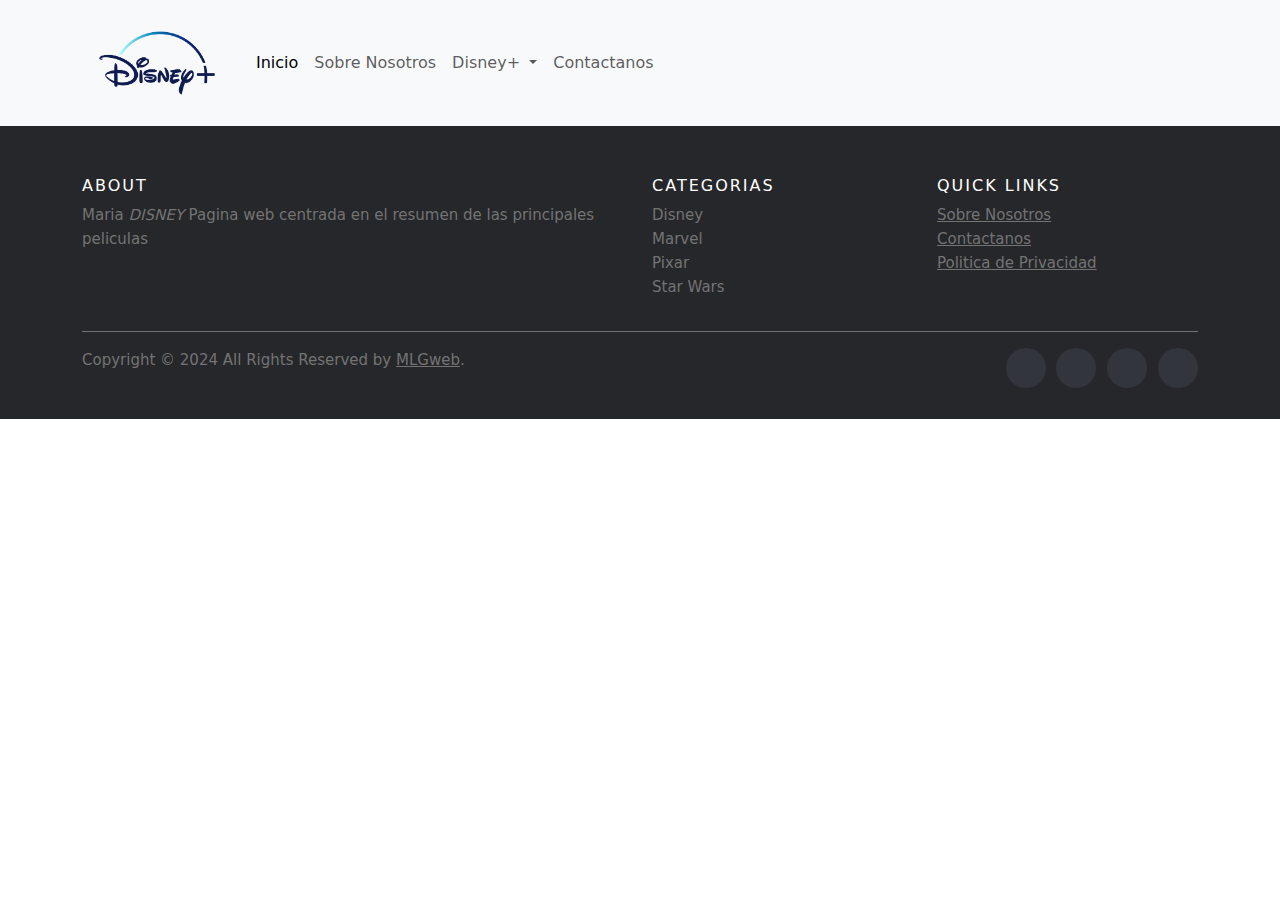
==== index.html @ 1a85b4e0 "actualizacion nav" ====
<!DOCTYPE html>
<html lang="en">

<head>
  <meta charset="UTF-8">
  <meta name="viewport" content="width=device-width, initial-scale=1.0">
  <link rel="stylesheet" href="https://cdn.jsdelivr.net/npm/bootstrap@5.3.2/dist/css/bootstrap.min.css">
  <script src="https://cdn.jsdelivr.net/npm/bootstrap@5.3.2/dist/js/bootstrap.bundle.min.js"></script>

  <link rel="stylesheet" href="css\style.css">
  <link rel="stylesheet" href="css/pagina1.css">
  <link rel="shortcut icon" href="img/logodisney.png" type="image/x-icon">
  <script src="js/style.js"></script>
  <title>Disney +</title>
</head>

<body>
  <!--  -->
  <nav class="navbar navbar-expand-lg bg-body-tertiary">
    <div class="container">
      <a class="navbar-brand" href="index.html"><img src="img/logodisney.png" class="logo"></a>
      <button class="navbar-toggler" type="button" data-bs-toggle="collapse" data-bs-target="#navbarSupportedContent"
        aria-controls="navbarSupportedContent" aria-expanded="false" aria-label="Toggle navigation">
        <span class="navbar-toggler-icon"></span>
      </button>
      <div class="collapse navbar-collapse" id="navbarSupportedContent">
        <ul class="navbar-nav me-auto mb-2 mb-lg-0">
          <li class="nav-item">
            <a class="nav-link active" aria-current="page" href="index.html">Inicio</a>
          </li>
          <li class="nav-item">
            <a class="nav-link" href="aboutus.html">Sobre Nosotros</a>
          </li>
          <li class="nav-item dropdown">
            <a class="nav-link dropdown-toggle" href="" role="button" data-bs-toggle="dropdown" aria-expanded="false">
              Disney+
            </a>
            <ul class="dropdown-menu">
              <li><a class="dropdown-item" href="disney.html">Disney</a></li>
              <li><a class="dropdown-item" href="marvel.html">Marvel</a></li>
              <li><a class="dropdown-item" href="pixar.html">Pixar</a></li>
              <li><a class="dropdown-item" href="sw.html">Star Wars</a></li>
            </ul>
          </li>
          <li class="nav-item">
            <a class="nav-link" href="contactus.html">Contactanos</a>
          </li>
        </ul>
      </div>
    </div>
  </nav>
  <!-- Disney -->

  <!-- Site footer -->
  <footer class="site-footer">
    <div class="container">
      <div class="row">
        <div class="col-sm-12 col-md-6">
          <h6>About</h6>
          <p class="text-justify">Maria <i>DISNEY</i> Pagina web centrada en el resumen de las principales peliculas</p>
        </div>

        <div class="col-xs-6 col-md-3">
          <h6>Categorias</h6>
          <ul class="footer-links">
            <li><a class="dropdown-item" href="disney.html">Disney</a></li>
            <li><a class="dropdown-item" href="marvel.html">Marvel</a></li>
            <li><a class="dropdown-item" href="pixar">Pixar</a></li>
            <li><a class="dropdown-item" href="sw.html">Star Wars</a></li>
          </ul>
        </div>
        <div class="col-xs-6 col-md-3">
          <h6>Quick Links</h6>
          <ul class="footer-links">
            <li><a href="aboutus.html">Sobre Nosotros</a></li>
            <li><a href="contactus.html">Contactanos</a></li>
            <li><a href="politicprivacy.html">Politica de Privacidad</a></li>
          </ul>
        </div>
      </div>
      <hr>
    </div>
    <div class="container">
      <div class="row">
        <div class="col-md-8 col-sm-6 col-xs-12">
          <p class="copyright-text">Copyright &copy; 2024 All Rights Reserved by
            <a href="#">MLGweb</a>.
          </p>
        </div>

        <div class="col-md-4 col-sm-6 col-xs-12">
          <ul class="social-icons">
            <li><a class="facebook" href="#"><i class="fa fa-facebook"></i></a></li>
            <li><a class="twitter" href="#"><i class="fa fa-twitter"></i></a></li>
            <li><a class="dribbble" href="#"><i class="fa fa-dribbble"></i></a></li>
            <li><a class="linkedin" href="#"><i class="fa fa-linkedin"></i></a></li>
          </ul>
        </div>
      </div>
    </div>
  </footer>

</body>

</html>
---- css/pagina1.css ----
.container1 {
    display: flex;
    justify-content: center;
    width: 100%;
    margin-top: 50px;
  }
  
  .card {
    display: flex;
    justify-content: center;
    height: 200px;
    width: 400px;
    background-image: linear-gradient(rgb(58, 60, 74), rgb(36, 38, 50));
    box-shadow: rgba(0, 0, 0, 0.69) 0px 26px 30px -10px, rgba(0, 0, 0, 0.73) 0px 16px 10px -10px;
    border-radius: 10px;
    margin-right: 20px;
    border: 4px solid #3e404c;
    cursor: pointer;
    transition: all 250ms cubic-bezier(0.25, 0.46, 0.45, 0.94) 0s;
  }
  /*Lo he intentado con una imagen offline y no funciona*/
  .disney:hover {
     background: url('https://prod-ripcut-delivery.disney-plus.net/v1/rawFiles/disney/RAW_C061B00E543326DA345FBF996B4D3D76422B58A49FDEE9AD9A2664618619A8F9');
    background-size: cover;
    border: 4px solid white;
    transform: scale(1.05);
  }
  
  .pixar:hover {
     background: url('https://prod-ripcut-delivery.disney-plus.net/v1/rawFiles/disney/RAW_92FA84DF0F5D951171B41E5947716ADA382A15AE5DA37869E9D592D043F49316');
    background-size: cover;
    border: 4px solid white;
    transform: scale(1.05);
  }
  
  
  .marvel:hover {
     background: url('https://prod-ripcut-delivery.disney-plus.net/v1/rawFiles/disney/RAW_B8F3C4DDB037CD1840A53BDFA0AA0504E9FDDE7781D62D28230D5C74F2B06624');
    background-size: cover;
    border: 4px solid white;
    transform: scale(1.05);
  }
  
  
  .starwars:hover {
     background: url('https://prod-ripcut-delivery.disney-plus.net/v1/rawFiles/disney/RAW_59F432D7A600A8F1CE36AE4D0B96570AC7C8277A0E8855BC06FABBAE090E6577');
    background-size: cover;
    border: 4px solid white;
    transform: scale(1.05);
  }
  
  
  .title {
    height: 200px;
    width: auto;
  }
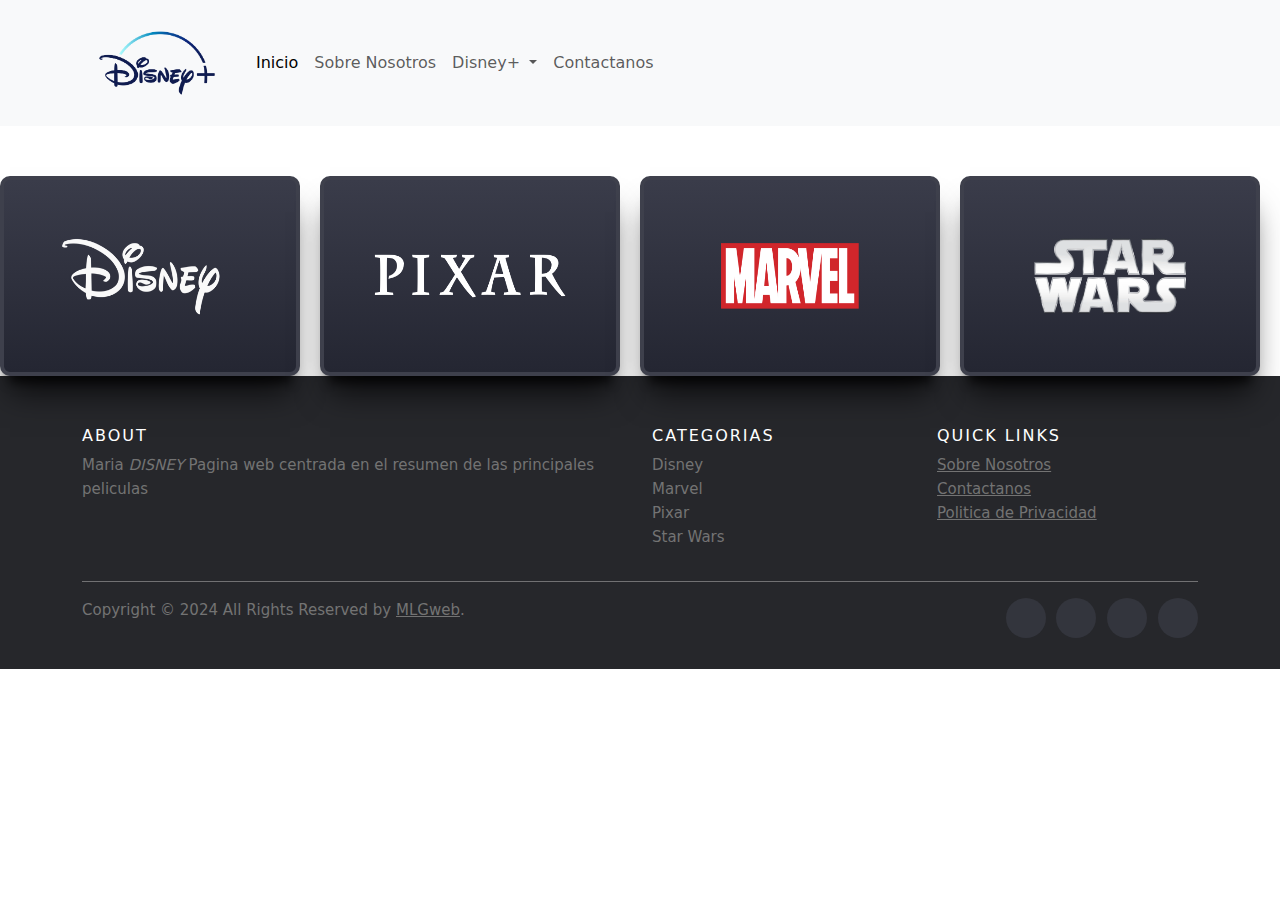
==== commit 5a3f39e1: "disney" ====
--- a/index.html
+++ b/index.html
@@ -50,7 +50,23 @@
     </div>
   </nav>
   <!-- Disney -->
+  <div class="container1">
+    <div class="card disney">
+      <img class="title" src="img/disney+.png" alt="" class="title">
+    </div>
 
+    <div class="card pixar">
+      <img class="title" src="img/pixar.png" alt="" class="title">
+    </div>
+
+    <div class="card marvel">
+      <img class="title" src="img/marvel.png" alt="" class="title">
+    </div>
+
+    <div class="card starwars">
+      <img class="title" src="img/star wars.png" alt="" class="title">
+    </div>
+  </div>
   <!-- Site footer -->
   <footer class="site-footer">
     <div class="container">
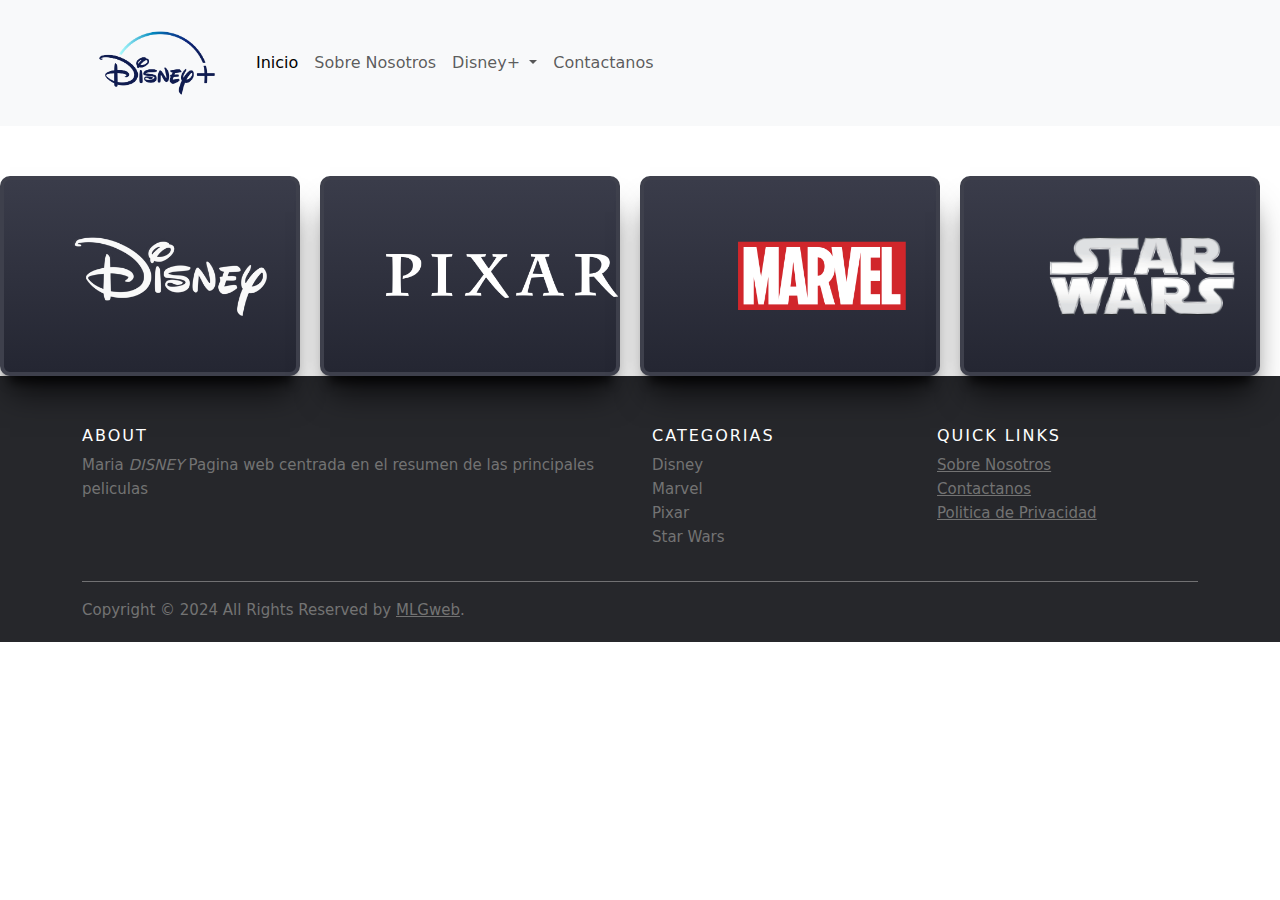
==== commit 95e273d8: "cambios hechos" ====
--- a/index.html
+++ b/index.html
@@ -52,19 +52,19 @@
   <!-- Disney -->
   <div class="container1">
     <div class="card disney">
-      <img class="title" src="img/disney+.png" alt="" class="title">
+      <a href="disney.html"><img class="title" src="img/disney+.png" class="title"></a>
     </div>
 
     <div class="card pixar">
-      <img class="title" src="img/pixar.png" alt="" class="title">
+      <a href="pixar.html"> <img class="title" src="img/pixar.png" alt="" class="title"></a>
     </div>
 
     <div class="card marvel">
-      <img class="title" src="img/marvel.png" alt="" class="title">
+      <a href="marvel.html"> <img class="title" src="img/marvel.png" alt="" class="title"></a>
     </div>
 
     <div class="card starwars">
-      <img class="title" src="img/star wars.png" alt="" class="title">
+      <a href="sw.html"><img class="title" src="img/star wars.png" alt="" class="title"></a>
     </div>
   </div>
   <!-- Site footer -->
@@ -103,15 +103,6 @@
             <a href="#">MLGweb</a>.
           </p>
         </div>
-
-        <div class="col-md-4 col-sm-6 col-xs-12">
-          <ul class="social-icons">
-            <li><a class="facebook" href="#"><i class="fa fa-facebook"></i></a></li>
-            <li><a class="twitter" href="#"><i class="fa fa-twitter"></i></a></li>
-            <li><a class="dribbble" href="#"><i class="fa fa-dribbble"></i></a></li>
-            <li><a class="linkedin" href="#"><i class="fa fa-linkedin"></i></a></li>
-          </ul>
-        </div>
       </div>
     </div>
   </footer>
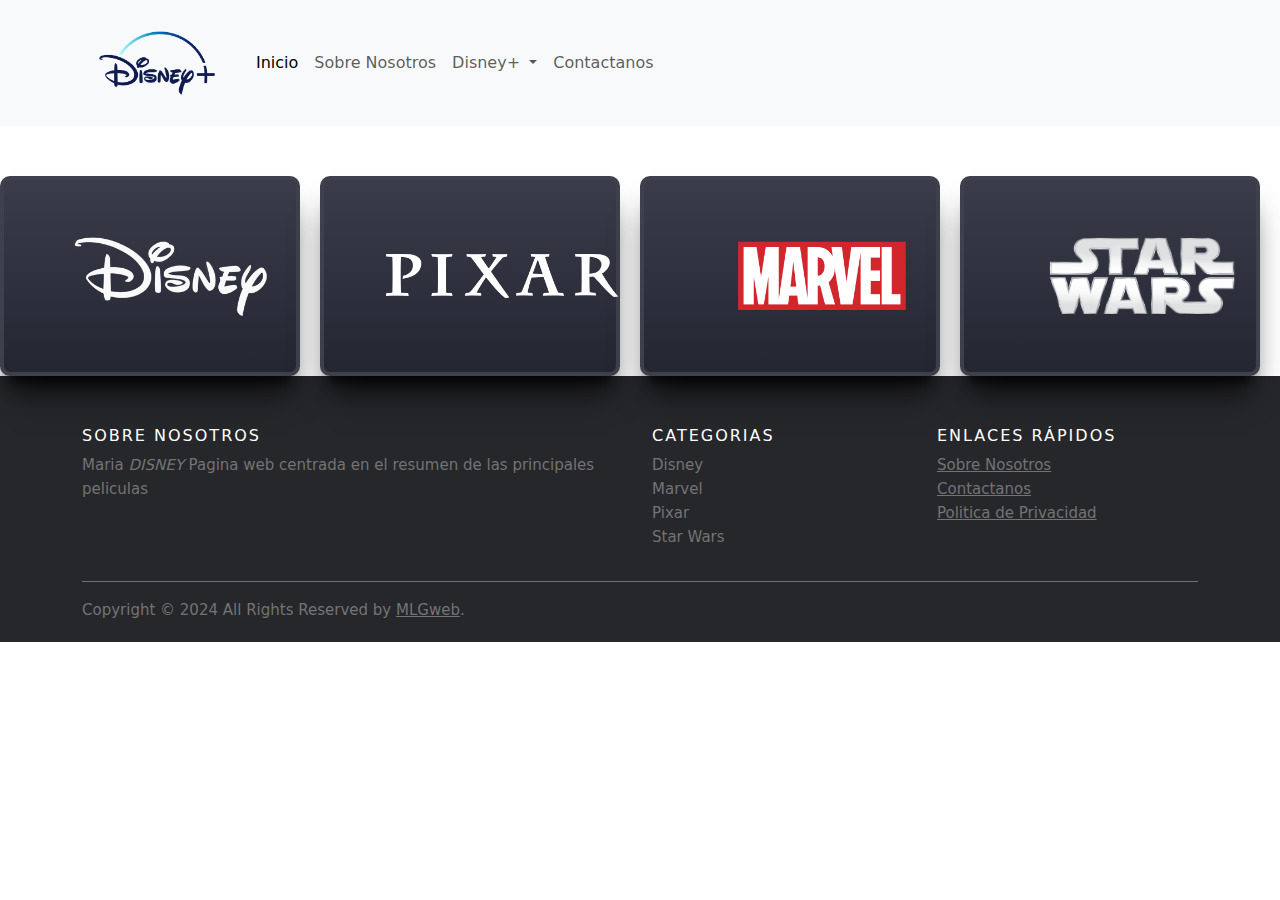
==== commit 3291839d: "footer cambiados" ====
--- a/index.html
+++ b/index.html
@@ -11,7 +11,7 @@
   <link rel="stylesheet" href="css/pagina1.css">
   <link rel="shortcut icon" href="img/logodisney.png" type="image/x-icon">
   <script src="js/style.js"></script>
-  <title>Disney +</title>
+  <title>WikiDisney +</title>
 </head>
 
 <body>
@@ -72,7 +72,7 @@
     <div class="container">
       <div class="row">
         <div class="col-sm-12 col-md-6">
-          <h6>About</h6>
+          <h6>Sobre Nosotros</h6>
           <p class="text-justify">Maria <i>DISNEY</i> Pagina web centrada en el resumen de las principales peliculas</p>
         </div>
 
@@ -86,7 +86,7 @@
           </ul>
         </div>
         <div class="col-xs-6 col-md-3">
-          <h6>Quick Links</h6>
+          <h6>Enlaces Rápidos</h6>
           <ul class="footer-links">
             <li><a href="aboutus.html">Sobre Nosotros</a></li>
             <li><a href="contactus.html">Contactanos</a></li>
@@ -103,10 +103,11 @@
             <a href="#">MLGweb</a>.
           </p>
         </div>
+
+
       </div>
     </div>
   </footer>
-
 </body>
 
 </html>--- a/css/pagina1.css
+++ b/css/pagina1.css
@@ -1,59 +1,58 @@
+.container1 {
+  display: flex;
+  justify-content: center;
+  width: 100%;
+  margin-top: 50px;
+}
 
-  
-  .container1 {
-    display: flex;
-    justify-content: center;
-    width: 100%;
-    margin-top: 50px;
-  }
-  
-  .card {
-    display: flex;
-    justify-content: center;
-    height: 200px;
-    width: 400px;
-    background-image: linear-gradient(rgb(58, 60, 74), rgb(36, 38, 50));
-    box-shadow: rgba(0, 0, 0, 0.69) 0px 26px 30px -10px, rgba(0, 0, 0, 0.73) 0px 16px 10px -10px;
-    border-radius: 10px;
-    margin-right: 20px;
-    border: 4px solid #3e404c;
-    cursor: pointer;
-    transition: all 250ms cubic-bezier(0.25, 0.46, 0.45, 0.94) 0s;
-  }
-  /*Lo he intentado con una imagen offline y no funciona*/
-  .disney:hover {
-     background: url('https://prod-ripcut-delivery.disney-plus.net/v1/rawFiles/disney/RAW_C061B00E543326DA345FBF996B4D3D76422B58A49FDEE9AD9A2664618619A8F9');
-    background-size: cover;
-    border: 4px solid white;
-    transform: scale(1.05);
-  }
-  
-  .pixar:hover {
-     background: url('https://prod-ripcut-delivery.disney-plus.net/v1/rawFiles/disney/RAW_92FA84DF0F5D951171B41E5947716ADA382A15AE5DA37869E9D592D043F49316');
-    background-size: cover;
-    border: 4px solid white;
-    transform: scale(1.05);
-  }
-  
-  
-  .marvel:hover {
-     background: url('https://prod-ripcut-delivery.disney-plus.net/v1/rawFiles/disney/RAW_B8F3C4DDB037CD1840A53BDFA0AA0504E9FDDE7781D62D28230D5C74F2B06624');
-    background-size: cover;
-    border: 4px solid white;
-    transform: scale(1.05);
-  }
-  
-  
-  .starwars:hover {
-     background: url('https://prod-ripcut-delivery.disney-plus.net/v1/rawFiles/disney/RAW_59F432D7A600A8F1CE36AE4D0B96570AC7C8277A0E8855BC06FABBAE090E6577');
-    background-size: cover;
-    border: 4px solid white;
-    transform: scale(1.05);
-  }
-  
-  
-  .title {
-    height: 200px;
-    width: auto;
-  }
-  +.card {
+  display: flex;
+  justify-content: center;
+  height: 200px;
+  width: 400px;
+  background-image: linear-gradient(rgb(58, 60, 74), rgb(36, 38, 50));
+  box-shadow: rgba(0, 0, 0, 0.69) 0px 26px 30px -10px, rgba(0, 0, 0, 0.73) 0px 16px 10px -10px;
+  border-radius: 10px;
+  margin-right: 20px;
+  border: 4px solid #3e404c;
+  cursor: pointer;
+  transition: all 250ms cubic-bezier(0.25, 0.46, 0.45, 0.94) 0s;
+}
+
+/*Lo he intentado con una imagen offline y no funciona*/
+.disney:hover {
+  background: url('https://prod-ripcut-delivery.disney-plus.net/v1/rawFiles/disney/RAW_C061B00E543326DA345FBF996B4D3D76422B58A49FDEE9AD9A2664618619A8F9');
+  background-size: cover;
+  border: 4px solid white;
+  transform: scale(1.05);
+}
+
+.pixar:hover {
+  background: url('https://prod-ripcut-delivery.disney-plus.net/v1/rawFiles/disney/RAW_92FA84DF0F5D951171B41E5947716ADA382A15AE5DA37869E9D592D043F49316');
+  background-size: cover;
+  border: 4px solid white;
+  transform: scale(1.05);
+}
+
+
+.marvel:hover {
+  background: url('https://prod-ripcut-delivery.disney-plus.net/v1/rawFiles/disney/RAW_B8F3C4DDB037CD1840A53BDFA0AA0504E9FDDE7781D62D28230D5C74F2B06624');
+  background-size: cover;
+  border: 4px solid white;
+  transform: scale(1.05);
+}
+
+
+.starwars:hover {
+  background: url('https://prod-ripcut-delivery.disney-plus.net/v1/rawFiles/disney/RAW_59F432D7A600A8F1CE36AE4D0B96570AC7C8277A0E8855BC06FABBAE090E6577');
+  background-size: cover;
+  border: 4px solid white;
+  transform: scale(1.05);
+}
+
+
+.title {
+  height: 200px;
+  width: auto;
+}
+
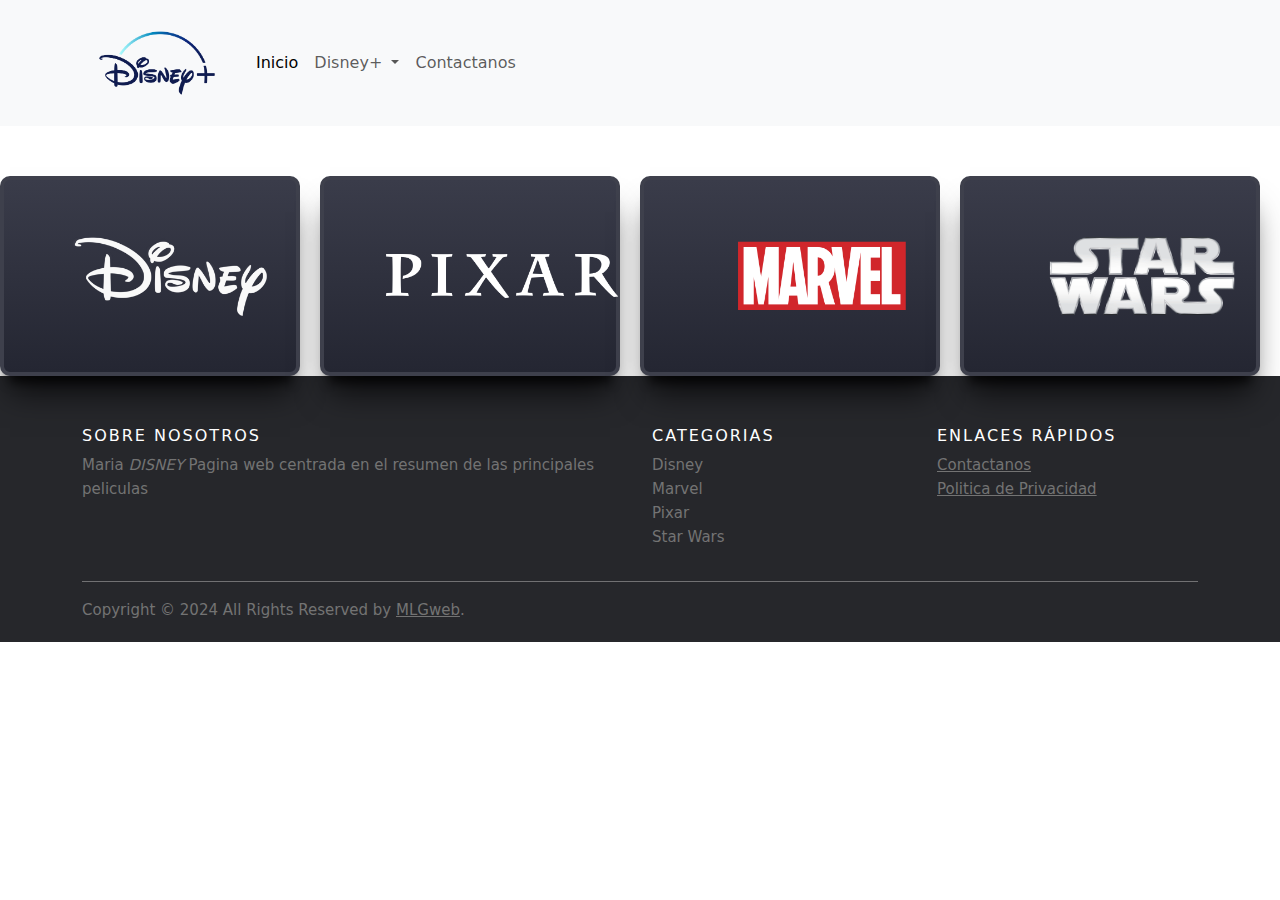
==== commit a8134768: "cambio realizado" ====
--- a/index.html
+++ b/index.html
@@ -28,9 +28,7 @@
           <li class="nav-item">
             <a class="nav-link active" aria-current="page" href="index.html">Inicio</a>
           </li>
-          <li class="nav-item">
-            <a class="nav-link" href="aboutus.html">Sobre Nosotros</a>
-          </li>
+
           <li class="nav-item dropdown">
             <a class="nav-link dropdown-toggle" href="" role="button" data-bs-toggle="dropdown" aria-expanded="false">
               Disney+
@@ -88,7 +86,7 @@
         <div class="col-xs-6 col-md-3">
           <h6>Enlaces Rápidos</h6>
           <ul class="footer-links">
-            <li><a href="aboutus.html">Sobre Nosotros</a></li>
+
             <li><a href="contactus.html">Contactanos</a></li>
             <li><a href="politicprivacy.html">Politica de Privacidad</a></li>
           </ul>
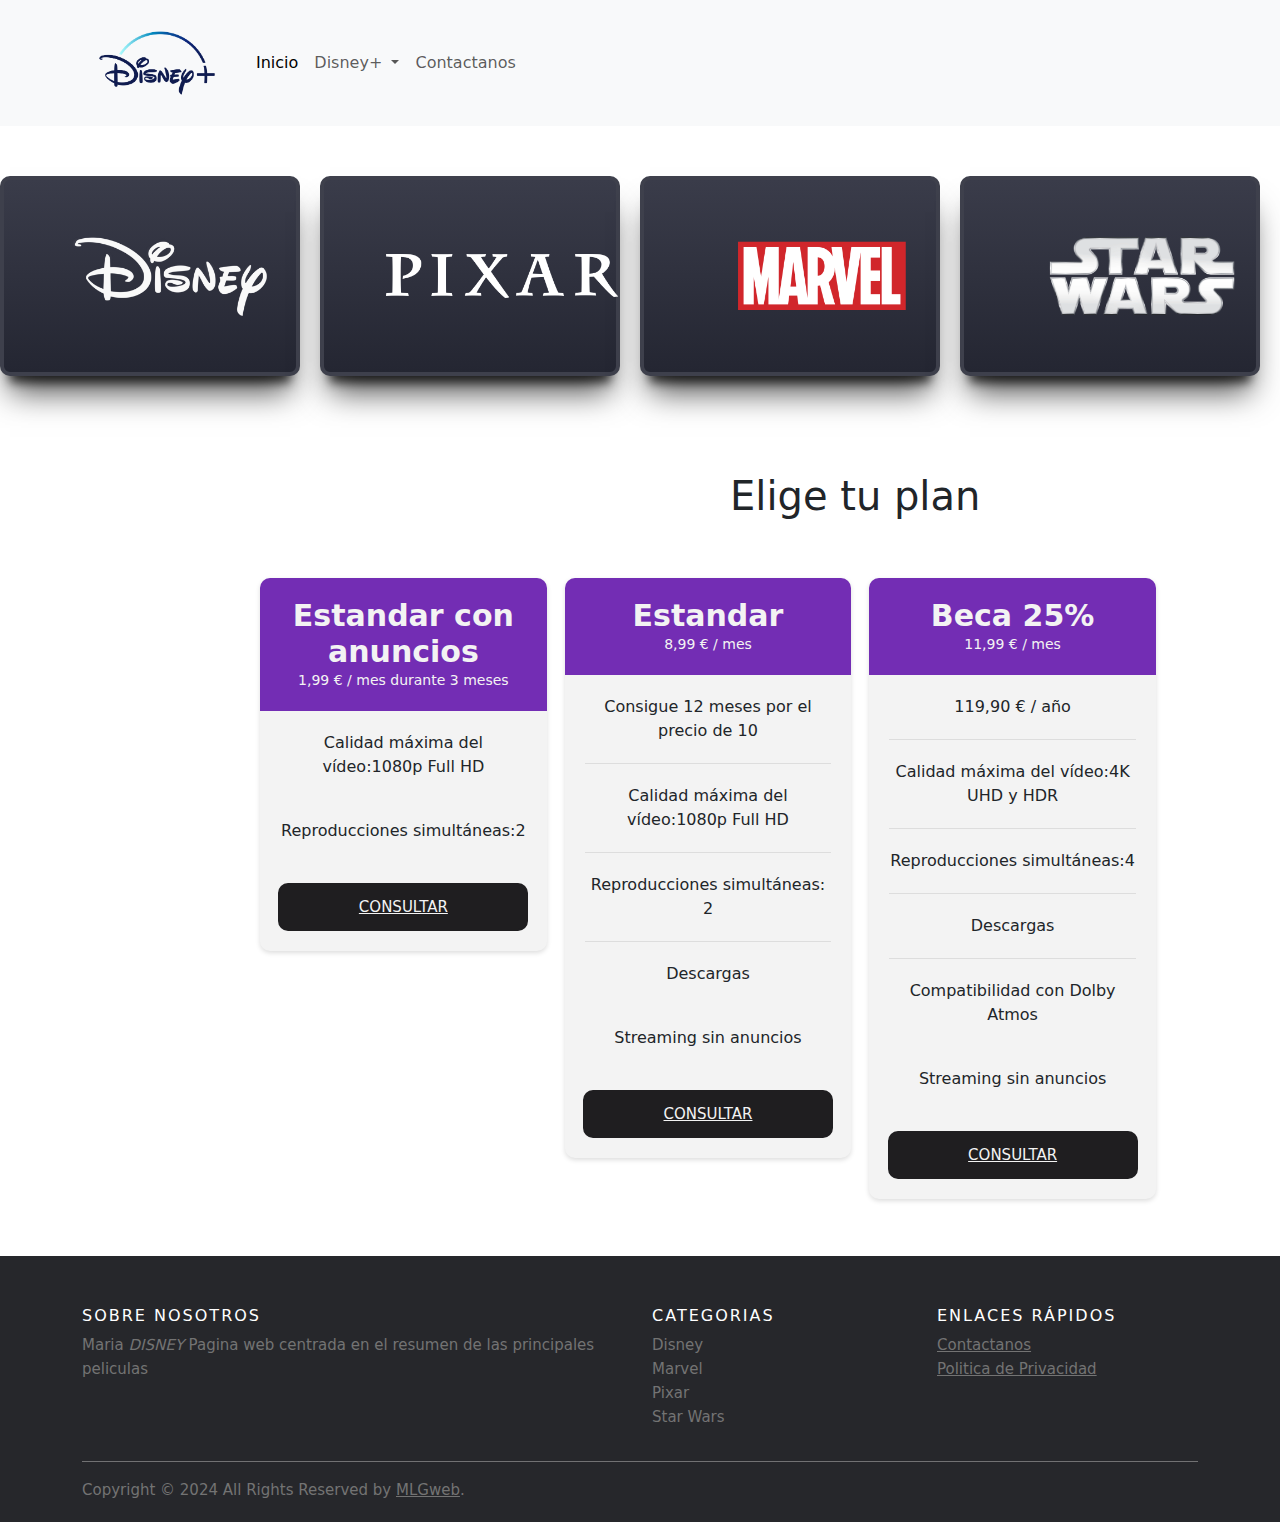
==== commit 62def2bf: "forma de pago" ====
--- a/index.html
+++ b/index.html
@@ -9,6 +9,7 @@
 
   <link rel="stylesheet" href="css\style.css">
   <link rel="stylesheet" href="css/pagina1.css">
+  <link rel="stylesheet" href="css/pago.css">
   <link rel="shortcut icon" href="img/logodisney.png" type="image/x-icon">
   <script src="js/style.js"></script>
   <title>WikiDisney +</title>
@@ -65,6 +66,67 @@
       <a href="sw.html"><img class="title" src="img/star wars.png" alt="" class="title"></a>
     </div>
   </div>
+  <!-- Pago -->
+  <br><br><br><br>
+  <h1>Elige tu plan</h1>
+  <div id="tabla-precios">
+
+    <div class="precio-col">
+      <div class="precio-col-header">
+        <h3>Estandar con anuncios</h3>
+        <p>1,99 € / mes durante 3 meses</p>
+      </div>
+
+      <div class="precio-col-features">
+        <p>Calidad máxima del vídeo:1080p Full HD</p>
+        <p>Reproducciones simultáneas:2</p>
+      </div>
+
+      <div class="precio-col-comprar">
+        <a href="contactus.html">Consultar</a>
+      </div>
+    </div>
+
+    <div class="precio-col">
+      <div class="precio-col-header">
+        <h3>Estandar</h3>
+        <p>8,99 € / mes</p>
+      </div>
+
+      <div class="precio-col-features">
+        <p>Consigue 12 meses por el precio de 10</p>
+        <p>Calidad máxima del vídeo:1080p Full HD</p>
+        <p>Reproducciones simultáneas: 2</p>
+        <p>Descargas</p>
+        <p>Streaming sin anuncios</p>
+      </div>
+
+      <div class="precio-col-comprar">
+        <a href="contactus.html">Consultar</a>
+      </div>
+    </div>
+
+    <div class="precio-col">
+      <div class="precio-col-header">
+        <h3>Beca 25%</h3>
+        <p>11,99 € / mes</p>
+      </div>
+
+      <div class="precio-col-features">
+        <p>119,90 € / año</p>
+        <p>Calidad máxima del vídeo:4K UHD y HDR</p>
+        <p>Reproducciones simultáneas:4</p>
+        <p>Descargas</p>
+        <p>Compatibilidad con Dolby Atmos</p>
+        <p>Streaming sin anuncios</p>
+      </div>
+
+      <div class="precio-col-comprar">
+        <a href="contactus.html">Consultar</a>
+      </div>
+    </div>
+
+  </div>
   <!-- Site footer -->
   <footer class="site-footer">
     <div class="container">
@@ -101,8 +163,6 @@
             <a href="#">MLGweb</a>.
           </p>
         </div>
-
-
       </div>
     </div>
   </footer>
--- a/css/pago.css
+++ b/css/pago.css
@@ -0,0 +1,112 @@
+/*Tabla de aranceles*/
+/*Cambiale el color a los cuadros de arancel XD*/
+h1{
+    margin-left: 730px;
+}
+#tabla-precios {
+    display: inline-block;
+    width: 70%;
+    margin-top: 50px;
+    margin-left: 260px;
+  }
+  
+  #tabla-precios2 {
+    display: inline-block;
+    width: 70%;
+    margin-top: 50px;
+    margin-left: 260px;
+  }
+  
+  .precio-col {
+    display: inline-block;
+    background-color: #f3f3f3;
+    width: 100%;
+    max-width: 500px;
+    border-radius: 10px;
+    margin-bottom: 50px;
+    box-shadow: 0px 2px 5px #ddd;
+  }
+  
+  @media screen and (min-width: 768px) {
+    .precio-col {
+      width: 32%;
+      float: left;
+      margin-right: 2%;
+    }
+  
+    .precio-col:last-child {
+      margin-right: 0;
+    }
+  }
+  
+  .precio-col-header {
+    background-color: #732db4;
+    padding: 20px;
+    border-top-left-radius: 10px;
+    border-top-right-radius: 10px;
+  }
+  
+  .precio-col:nth-child(2) .precio-col-header {
+    background-color: #732db4;
+  }
+  
+  .precio-col-header h3 {
+    color: #f3f3f3;
+    text-align: center;
+    font-size: 30px;
+    font-weight: 600;
+    margin-bottom: 0;
+  }
+  
+  .precio-col-header p {
+    text-align: center;
+    color: #f3f3f3;
+    font-size: 14px;
+    margin-bottom: 0;
+  }
+  
+  .precio-col-features {
+    padding: 0 20px 20px 20px;
+  }
+  
+  .precio-col-features p {
+    padding: 20px 0;
+    margin: 0;
+    text-align: center;
+    border-top: 1px solid #ddd;
+  }
+  
+  .precio-col-features p:first-child,
+  .precio-col-features p:last-child {
+    border-top: none;
+  }
+  
+  .precio-col-comprar {
+    padding: 10px;
+    max-width: 250px;
+    text-align: center;
+    background-color: #1f1e20;
+    margin: 0 auto 20px;
+    border-radius: 10px;
+    border: 2px solid #1f1e20;
+    transition: all 0.3s;
+  }
+  
+  .precio-col-comprar a {
+    color: #f3f3f3;
+    padding: 10px;
+    font-size: 15px;
+    text-transform: uppercase;
+    transition: all 0.3s;
+  }
+  
+  .precio-col-comprar:hover {
+    background-color: #f3f3f3;
+    transition: all 0.3s;
+  }
+  
+  .precio-col-comprar:hover a {
+    color: #dd9933;
+    transition: all 0.3s;
+  }
+  